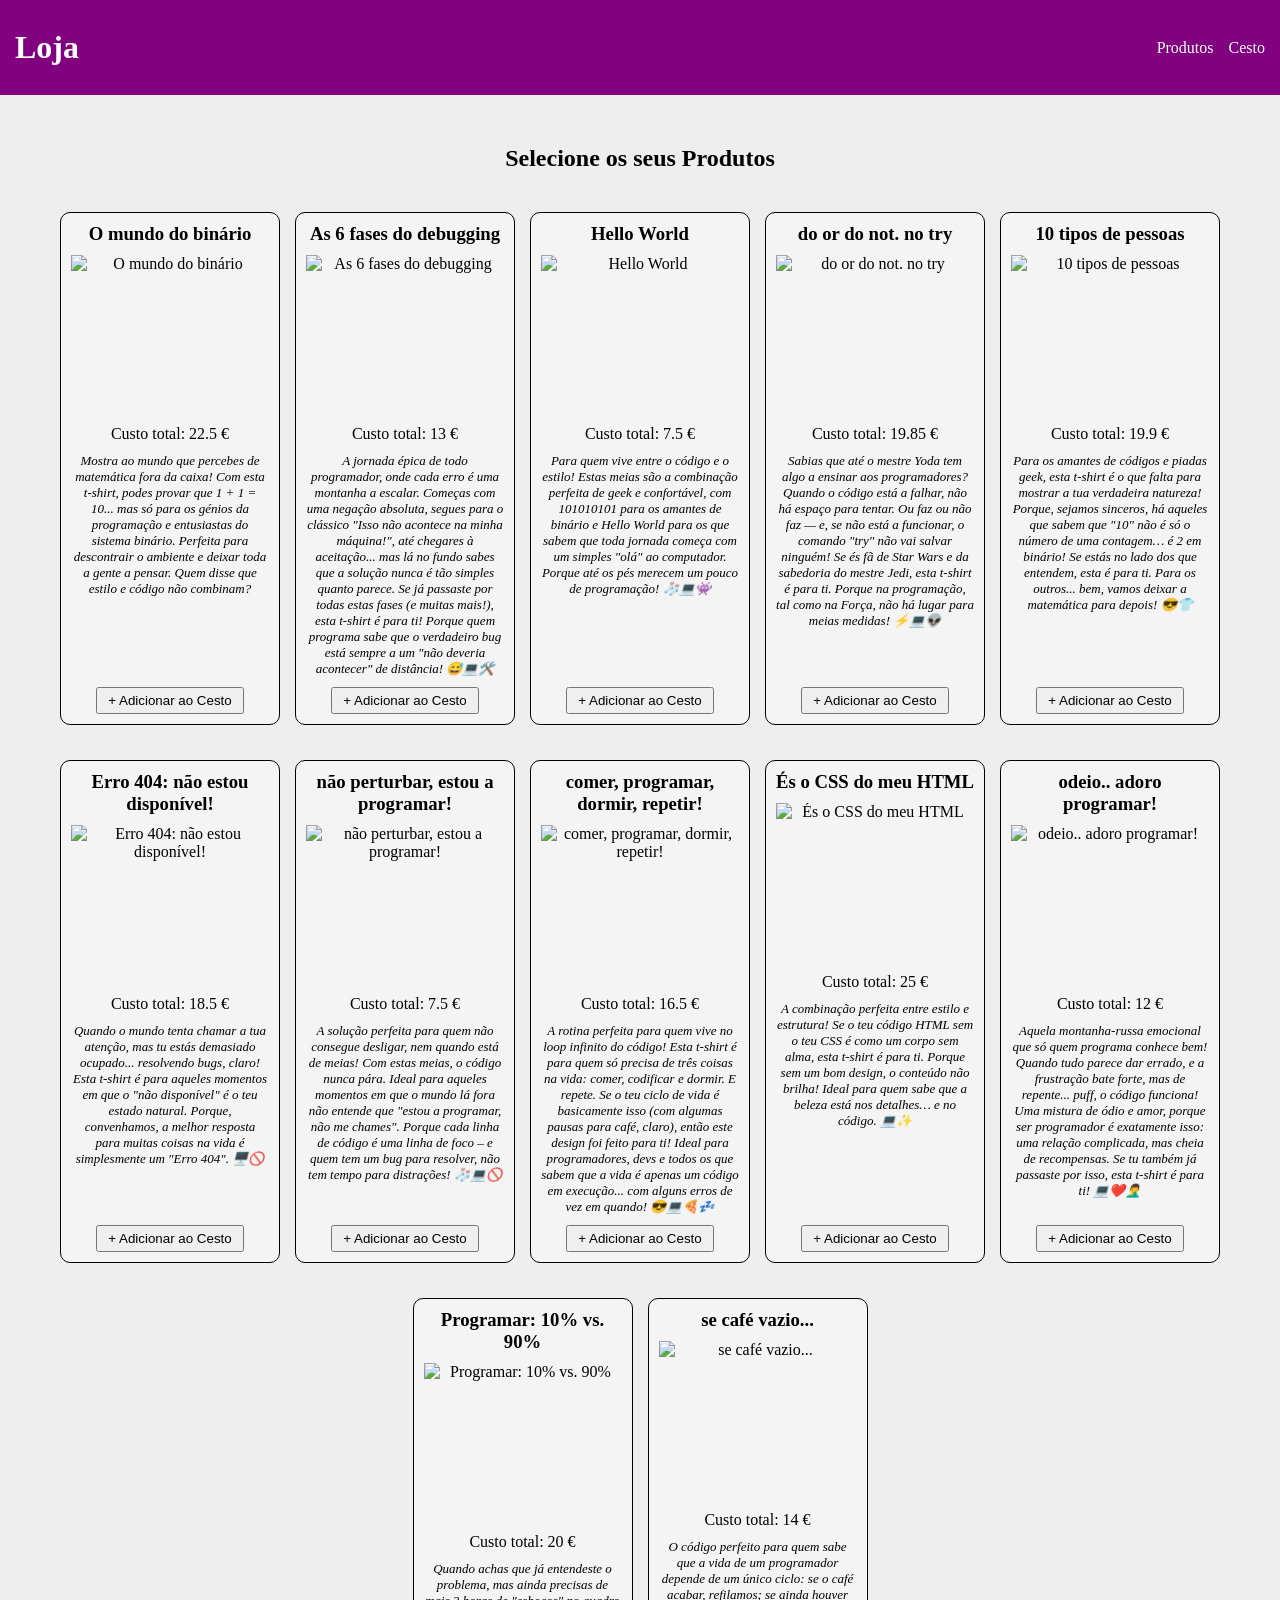
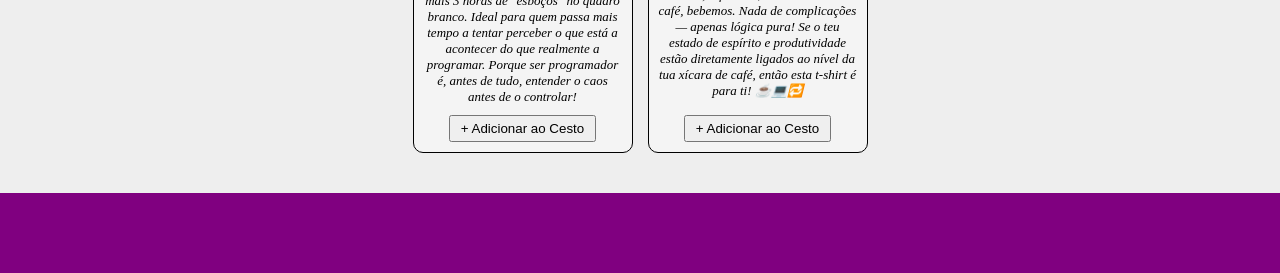
==== LAB7/index.html @ 14603616 "Adiciona link para o Lab 7" ====
<!doctype html>
<html lang="en">
  <head>
    <meta charset="UTF-8" />
    <meta name="viewport" content="width=device-width, initial-scale=1.0" />
    <title>loja</title>
  <style>
 * {
  margin: 0;
  padding: 0;
  box-sizing: border-box;
}

header{grid-area:header-area;}
main{grid-area:main-area;}
footer{grid-area:footer-area;}

body {
  min-height: 100vh;
  display: grid;
  background-color: #eee;
  grid-template-columns: 1fr;
  grid-template-rows: 95px auto 80px;
  grid-template-areas:
    "header-area"
    "main-area"
    "footer-area";
}

body>*{
  color: white;
}

header{
  background-color: purple;
  display: flex;
  justify-content: space-between;
  align-items: center;
  padding: 15px;
}

header ul{
  display: flex;
  list-style: none;
  gap: 15px;
}

header a{
  color: white;
  text-decoration: none;
}

main{
  padding: 10px;
  text-align: center;
  color: black;
}

footer{
  background-color: purple;
  display: flex;
  align-items: center;
  padding: 15px;
}

section{
  padding: 10px;
  margin: 10px;
}

article{
  background-color: #f4f4f4;
  color: black;
  padding: 10px;
  margin: 10px 0;
  border: 1px solid black;
  border-radius: 10px;
  width: 220px;
  display: flex;
  flex-direction: column;
  align-items: center;
  gap: 10px;
}

article img{
  width: 100%;
  height: 160px;
  object-fit: contain;
  display: block;
}

.descricao{
  flex-grow: 1;
  font-size: 13px;
  font-style: italic;
}

div{
  display: flex;
  flex-wrap: wrap;
  justify-content: center;
  gap: 15px;
}

button{
  padding: 4px 10px;
  cursor: pointer;
}

h2{
  margin: 20px 0 30px;
}

#total{
  color: black;
  font-weight: bold;
  font-size: 20px;
  margin-top:30px;
  margin-bottom:20px;
}

/* só mostra uma secção de cada vez */
body.produtos #cesto,
body.cesto #produtos{
  display: none;
}

/* cesto com fundo magenta */
body.cesto{
  background: linear-gradient(purple, magenta);
}
body.cesto main,
body.cesto #total{
  color: white;
}
  </style>
</head>
</head>
<body>
  <header>
    <h1>Loja</h1>
    <nav>
      <ul>
        <li><a href="#produtos">Produtos</a></li>
        <li><a href="#cesto">Cesto</a></li>
      </ul>
    </nav>
  </header>

  <main>
    <section id="produtos">
      <h2>Selecione os seus Produtos</h2>
      <div></div>
    </section>
    <section id="cesto">
      <h2>Produtos Selecionados</h2>
      <div></div>
      <p id="total"></p>
    </section>
  </main>
  <footer></footer>

  <script src="produtos.js"></script>
  <script src="main.js"></script>
</body>
</html>
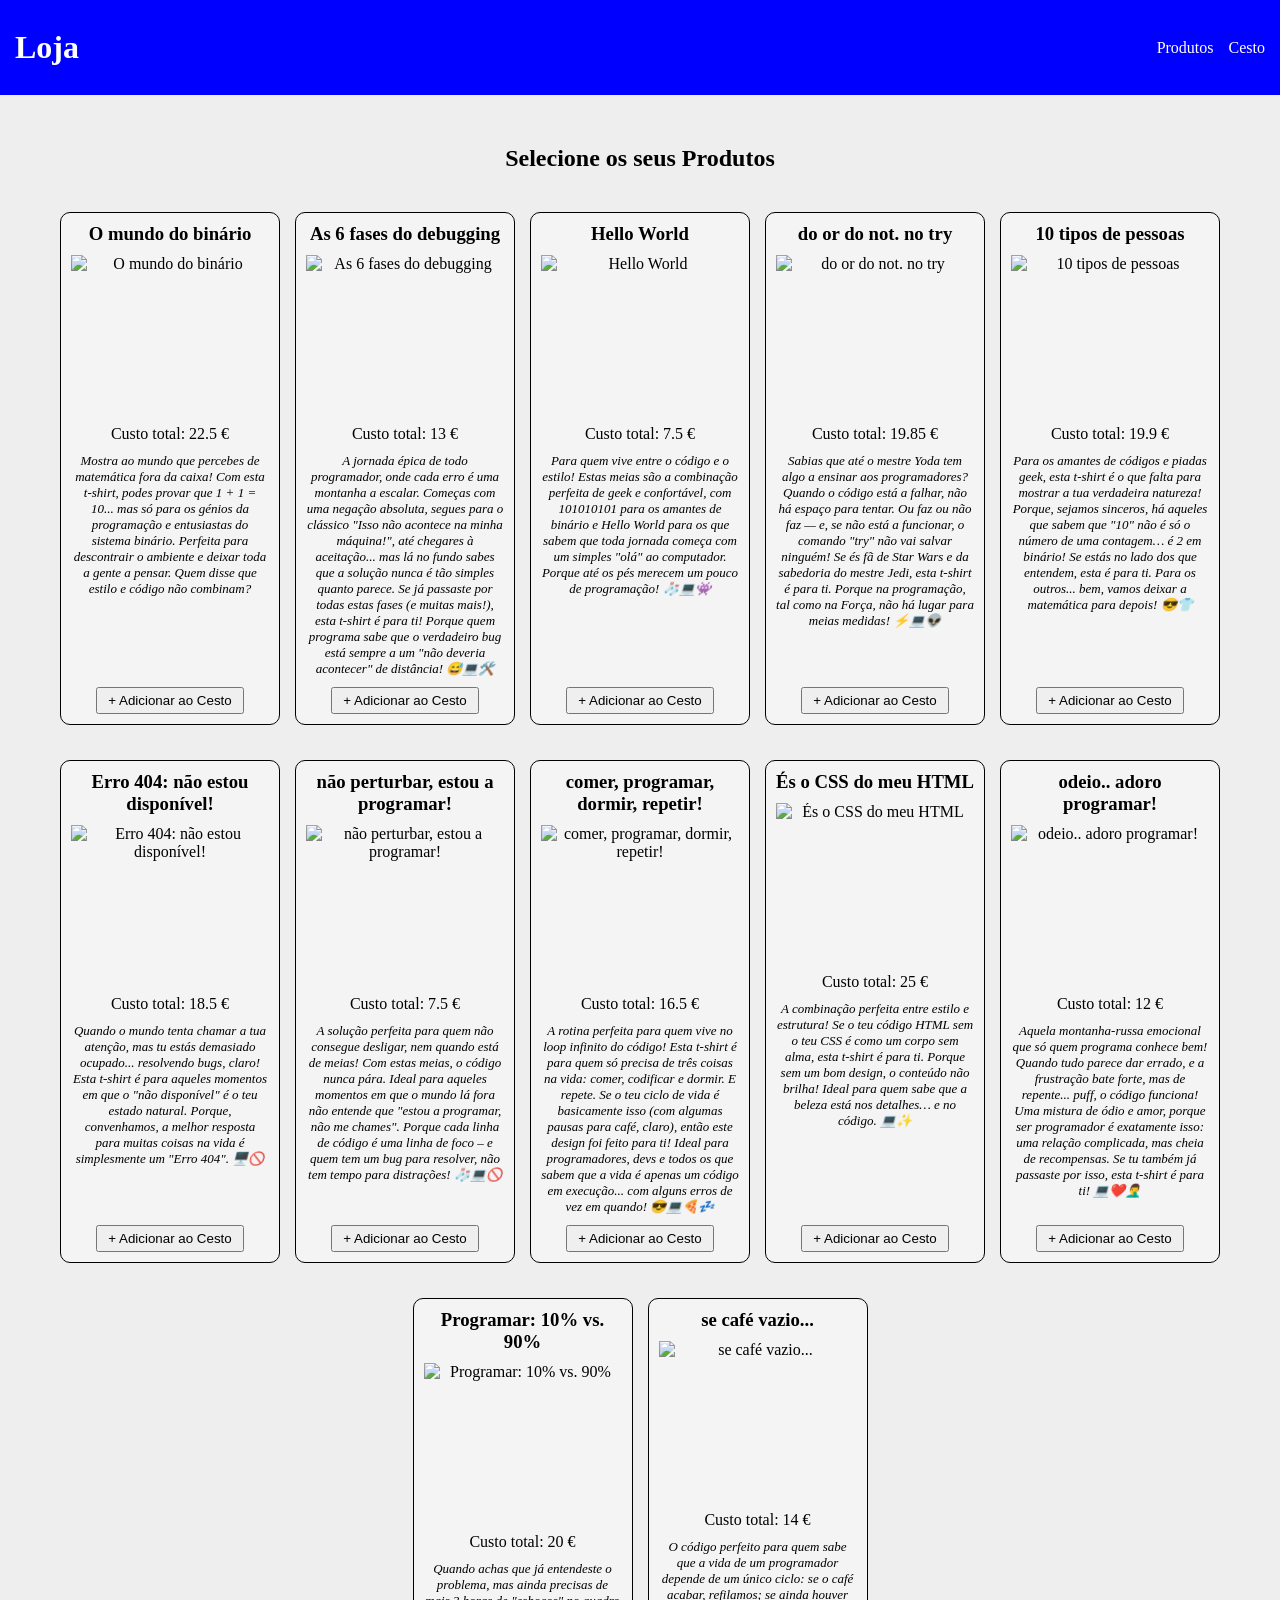
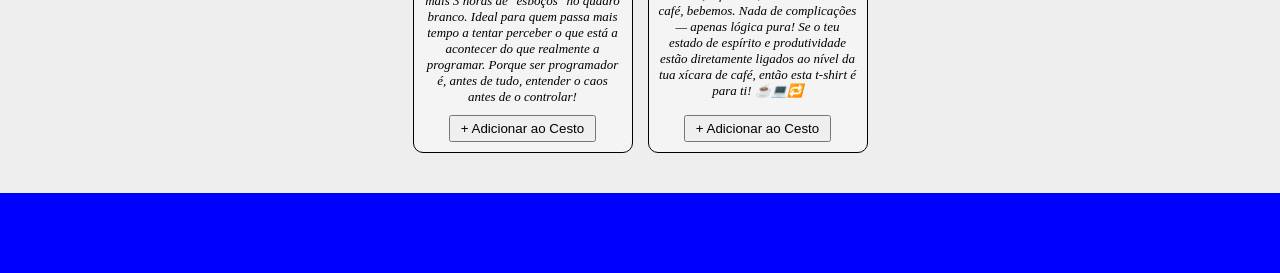
==== commit 03de64c5: "Adiciona lab 8" ====
--- a/LAB7/index.html
+++ b/LAB7/index.html
@@ -32,7 +32,7 @@
 }
 
 header{
-  background-color: purple;
+  background-color: blue;
   display: flex;
   justify-content: space-between;
   align-items: center;
@@ -57,7 +57,7 @@
 }
 
 footer{
-  background-color: purple;
+  background-color: blue;
   display: flex;
   align-items: center;
   padding: 15px;
@@ -125,9 +125,9 @@
   display: none;
 }
 
-/* cesto com fundo magenta */
+/* cesto com fundo */
 body.cesto{
-  background: linear-gradient(purple, magenta);
+  background: linear-gradient(blue, black);
 }
 body.cesto main,
 body.cesto #total{
